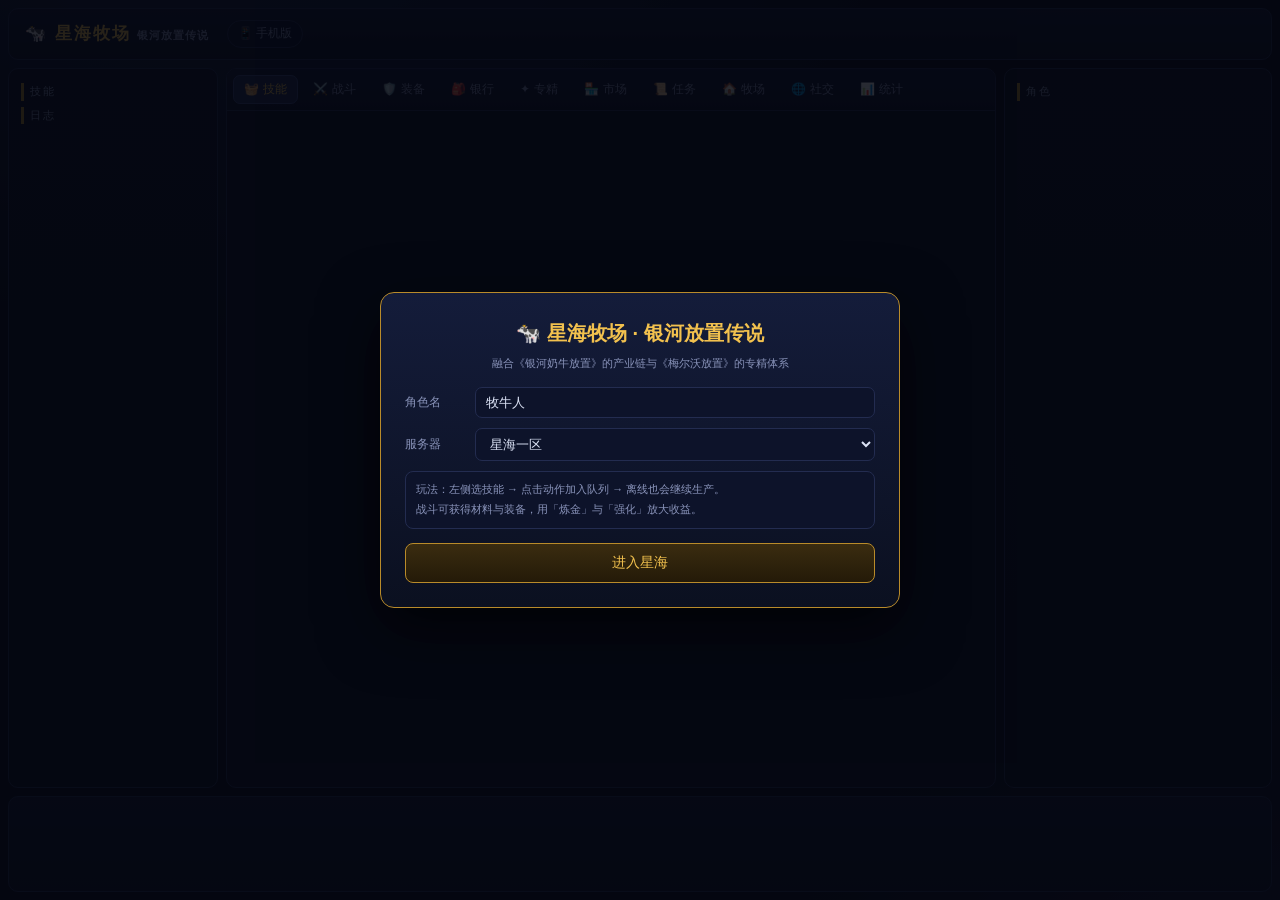
==== android/app/src/main/assets/index.html @ 7365a9fd "StarfieldRanch v1.0.0: galaxy idle game + Android APK project + CI" ====
<!DOCTYPE html>
<html lang="zh">
<head>
<meta charset="utf-8">
<meta name="viewport" content="width=device-width,initial-scale=1">
<title>星海牧场 · 银河放置传说</title>
<link rel="icon" href="data:image/svg+xml,%3Csvg xmlns='http://www.w3.org/2000/svg' viewBox='0 0 64 64'%3E%3Crect width='64' height='64' rx='14' fill='%230b1020'/%3E%3Ctext x='32' y='46' font-size='38' text-anchor='middle'%3E%F0%9F%90%84%3C/text%3E%3C/svg%3E">
<link rel="stylesheet" href="css/style.css">
<script>
/* 手机访问自动跳转手机版（加 ?nomobile=1 可强制留在桌面版） */
(function () {
  try {
    var ua = navigator.userAgent || '';
    var isM = /(iPhone|iPad|iPod|Android|Windows Phone|webOS|BlackBerry|Mobile)/i.test(ua);
    if (isM && !/nomobile=1/i.test(location.search)) location.replace('m.html');
  } catch (e) { }
})();
</script>
</head>
<body>
<div id="app">
  <header id="top">
    <div class="logo">🐄 星海牧场<span>银河放置传说</span></div>
    <a class="ts mobilelink" href="m.html">📱 手机版</a>
    <div id="topstats"></div>
  </header>

  <aside id="left">
    <div class="aside-t">技能</div>
    <div id="skilllist"></div>
    <div class="aside-t">日志</div>
    <div id="minilog"></div>
  </aside>

  <main id="center">
    <nav id="tabs"></nav>
    <div id="panel"></div>
  </main>

  <aside id="right">
    <div class="aside-t">角色</div>
    <div id="charcard"></div>
  </aside>

  <footer id="bottom">
    <div id="queuebar"></div>
  </footer>
</div>

<div id="toasts"></div>
<div id="modalwrap"></div>

<script src="js/data.js"></script>
<script src="js/data2.js"></script>
<script src="js/core.js"></script>
<script src="js/skills.js"></script>
<script src="js/combat.js"></script>
<script src="js/ui.js"></script>
<script src="js/ui2.js"></script>
<script src="js/main.js"></script>
</body>
</html>
---- android/app/src/main/assets/css/style.css ----
/* ============================================================
   星海牧场 · 星海夜色主题
   ============================================================ */
:root{
  --bg:#070a14; --bg2:#0b1020; --bg3:#111731; --bg4:#161d3a;
  --line:#232c50; --line2:#2f3a68;
  --gold:#f2c14e; --gold2:#b98b2a;
  --txt:#dbe2f5; --dim:#8892b8; --dim2:#5d6a95;
  --hp:#4fbf7a; --mp:#5b8dd6; --xp:#f2c14e;
  --ok:#5fd08a; --warn:#f0a13b; --bad:#f0645f; --pur:#a86ff0;
}
*{margin:0;padding:0;box-sizing:border-box}
html,body{height:100%}
body{
  background:radial-gradient(1200px 700px at 20% -10%,#172243 0%,transparent 60%),
             radial-gradient(900px 600px at 100% 110%,#1b1533 0%,transparent 55%),
             var(--bg);
  color:var(--txt);font:13px/1.6 "PingFang SC","Microsoft YaHei","Segoe UI",sans-serif;
  overflow:hidden;user-select:none;
}
::-webkit-scrollbar{width:8px;height:8px}
::-webkit-scrollbar-thumb{background:#2b3560;border-radius:4px}
::-webkit-scrollbar-track{background:transparent}

#app{position:absolute;inset:0;display:grid;
  grid-template-columns:210px 1fr 268px;
  grid-template-rows:52px 1fr 96px;
  grid-template-areas:"top top top" "left center right" "bottom bottom bottom";
  gap:8px;padding:8px}

/* ---------- 顶栏 ---------- */
#top{grid-area:top;display:flex;align-items:center;gap:18px;
  background:linear-gradient(180deg,var(--bg3),var(--bg2));
  border:1px solid var(--line);border-radius:10px;padding:0 16px}
.logo{font-size:17px;font-weight:700;color:var(--gold);letter-spacing:2px;white-space:nowrap}
.logo span{font-size:11px;color:var(--dim);margin-left:6px;letter-spacing:1px}
#topstats{display:flex;gap:16px;margin-left:auto;flex-wrap:wrap}
.ts{display:flex;align-items:center;gap:5px;background:#0d132a;border:1px solid var(--line);
  padding:3px 10px;border-radius:20px;font-size:12px}
.ts i{font-style:normal}
.mobilelink{text-decoration:none;color:#8892b8}
.mobilelink:hover{color:var(--gold);border-color:var(--gold2)}
.ts b{color:var(--gold);font-family:Georgia,serif}

/* ---------- 侧栏 ---------- */
#left,#right{background:linear-gradient(180deg,var(--bg2),#080c18);
  border:1px solid var(--line);border-radius:10px;overflow-y:auto;overflow-x:hidden}
#left{grid-area:left;padding:8px}
#right{grid-area:right;padding:8px}
.aside-t{font-size:11px;color:var(--dim);letter-spacing:2px;margin:6px 4px 6px;
  border-left:3px solid var(--gold2);padding-left:6px}

.skrow{display:flex;gap:8px;align-items:center;padding:5px 6px;border-radius:8px;cursor:pointer}
.skrow:hover{background:#141b36}
.skrow.on{background:#1b2447;box-shadow:inset 0 0 0 1px #34406f}
.skic{width:26px;height:26px;flex:0 0 26px;display:flex;align-items:center;justify-content:center;
  background:#0d132a;border:1px solid var(--line);border-radius:7px;font-size:15px}
.skmid{flex:1;min-width:0}
.sknm{font-size:12px;display:flex;justify-content:space-between}
.sknm span{color:var(--gold);font-size:11px;font-family:Georgia,serif}
.skbar{height:4px;background:#0d132a;border-radius:3px;margin-top:3px;overflow:hidden}
.skbar i{display:block;height:100%;background:linear-gradient(90deg,#7a5f1e,var(--gold))}

#minilog{margin-top:4px}
.lgline{font-size:11px;color:var(--dim);padding:3px 6px;border-bottom:1px dashed #1b2340;
  white-space:nowrap;overflow:hidden;text-overflow:ellipsis}

/* ---------- 角色卡 ---------- */
.ccard{padding:4px}
.cname{font-size:14px;color:var(--gold);display:flex;justify-content:space-between;align-items:baseline}
.cname span{font-size:10px;color:var(--dim)}
.cbar{position:relative;height:14px;background:#0d132a;border:1px solid var(--line);
  border-radius:3px;margin-top:5px;overflow:hidden}
.cbar i{position:absolute;left:0;top:0;bottom:0;transition:width .2s}
.cbar .hp{background:linear-gradient(90deg,#2c7a4c,var(--hp))}
.cbar .mp{background:linear-gradient(90deg,#2e4f8f,var(--mp))}
.cbar span{position:absolute;inset:0;text-align:center;font-size:10px;line-height:14px;
  text-shadow:0 1px 2px #000;font-family:Georgia,serif}
.cbuffs{display:flex;gap:3px;margin-top:5px;flex-wrap:wrap;min-height:18px}
.cbuffs span{background:#16203f;border:1px solid var(--line2);border-radius:4px;padding:0 3px;font-size:11px}
.cstats{display:grid;grid-template-columns:1fr 1fr;gap:3px;margin-top:6px}
.cstats div{display:flex;justify-content:space-between;background:#0d132a;border:1px solid var(--line);
  border-radius:5px;padding:2px 6px;font-size:11px}
.cstats span{color:var(--dim)}
.cstats b{color:var(--txt);font-family:Georgia,serif}
.cslots{display:grid;grid-template-columns:repeat(4,1fr);gap:4px;margin-top:8px}
.cslot{aspect-ratio:1;display:flex;align-items:center;justify-content:center;position:relative;
  background:#0d132a;border:1px solid var(--line);border-radius:7px;font-size:17px;cursor:pointer}
.cslot:hover{border-color:var(--gold2)}
.cslot em{position:absolute;right:1px;bottom:0;font-size:9px;color:var(--gold);font-style:normal}

/* ---------- 中央 ---------- */
#center{grid-area:center;display:flex;flex-direction:column;background:var(--bg2);
  border:1px solid var(--line);border-radius:10px;overflow:hidden}
#tabs{display:flex;gap:4px;padding:6px;border-bottom:1px solid var(--line);flex-wrap:wrap;
  background:linear-gradient(180deg,#131a35,#0d1226)}
.tab{display:flex;align-items:center;gap:4px;padding:4px 10px;border-radius:7px;cursor:pointer;
  font-size:12px;color:var(--dim);border:1px solid transparent}
.tab:hover{background:#182142}
.tab.on{background:#212c55;color:var(--gold);border-color:#3c4a80}
.tab span{font-size:12px}
#panel{flex:1;overflow-y:auto;padding:12px 14px}

/* ---------- 底部队列 ---------- */
#bottom{grid-area:bottom;background:linear-gradient(180deg,var(--bg3),var(--bg2));
  border:1px solid var(--line);border-radius:10px;padding:8px 12px;display:flex;align-items:center;gap:12px}
#queuebar{display:flex;align-items:center;gap:12px;width:100%;overflow-x:auto}
.qnow{display:flex;align-items:center;gap:10px;min-width:280px;flex:0 0 auto;
  background:#0d132a;border:1px solid var(--line);border-radius:8px;padding:6px 12px}
.qnow.idle{color:var(--dim);font-size:12px}
.qic{font-size:20px}
.qmid{flex:1;min-width:150px}
.qbar{height:8px;background:#080d1c;border-radius:4px;overflow:hidden;margin-top:3px}
.qbar i{display:block;height:100%;background:linear-gradient(90deg,#2f6ea8,#6cc2f5);width:0}
.qtime{font-family:Georgia,serif;color:var(--gold);font-size:13px;min-width:46px;text-align:right}
.qlist{display:flex;gap:6px;overflow-x:auto}
.qitem{background:#141b36;border:1px solid var(--line);border-radius:7px;padding:3px 8px;
  font-size:11px;white-space:nowrap;cursor:pointer}
.qitem em{color:var(--gold);font-style:normal;margin-left:4px}
.qclear{margin-left:auto;background:#2a1620;border:1px solid #5a2a35;color:#f08a8a;
  border-radius:7px;padding:4px 10px;font-size:11px;cursor:pointer;flex:0 0 auto}

/* ---------- 面板头 ---------- */
.ph{display:flex;gap:12px;align-items:center;background:linear-gradient(90deg,#141c3a,#0d1226);
  border:1px solid var(--line);border-radius:10px;padding:10px 14px;margin-bottom:10px}
.phic{font-size:30px}
.phtxt{flex:1;min-width:0}
.phtxt h2{font-size:16px;color:var(--gold);font-weight:600}
.phtxt p{font-size:11px;color:var(--dim)}
.phlv{text-align:right}
.phlv b{font-size:22px;color:var(--gold);font-family:Georgia,serif;display:block;line-height:1}
.phlv span{font-size:10px;color:var(--dim)}
.xpbar{position:relative;height:16px;background:#080d1c;border:1px solid var(--line);
  border-radius:4px;overflow:hidden;margin-bottom:8px}
.xpbar i{position:absolute;left:0;top:0;bottom:0;background:linear-gradient(90deg,#7a5f1e,var(--gold))}
.xpbar span{position:absolute;inset:0;text-align:center;font-size:10px;line-height:16px;
  text-shadow:0 1px 2px #000;font-family:Georgia,serif}
.xpbar.mob i{background:linear-gradient(90deg,#7a1e2c,#e05a5a)}

.chips{display:flex;gap:6px;flex-wrap:wrap;margin-bottom:10px}
.chip{background:#0d132a;border:1px solid var(--line);border-radius:16px;padding:3px 10px;font-size:11px;color:var(--dim)}
.chip b{color:var(--gold);font-family:Georgia,serif}
.sec{font-size:12px;color:var(--dim);letter-spacing:2px;margin:14px 0 8px;
  border-left:3px solid var(--gold2);padding-left:7px;display:flex;align-items:center}
.sec button{margin-left:8px}
.sub{font-size:11px;color:var(--dim);margin-bottom:8px}
.sub select{background:#0d132a;color:var(--txt);border:1px solid var(--line);border-radius:6px;padding:3px 6px}

/* ---------- 动作列表 ---------- */
.alist{display:flex;flex-direction:column;gap:6px}
.arow{display:flex;gap:10px;align-items:center;background:#0e1428;border:1px solid var(--line);
  border-radius:9px;padding:7px 10px}
.arow:hover{border-color:#33406f;background:#111834}
.arow.lock{opacity:.5}
.aic{width:34px;height:34px;flex:0 0 34px;display:flex;align-items:center;justify-content:center;
  background:#080d1c;border:1px solid var(--line);border-radius:8px;font-size:18px;position:relative}
.aic em{position:absolute;right:-2px;bottom:-3px;font-size:9px;background:#3a2c10;color:var(--gold);
  border-radius:4px;padding:0 3px;font-style:normal}
.amain{flex:1;min-width:0}
.anm{font-size:13px}
.anm .lk{font-style:normal;font-size:10px;color:var(--bad);margin-left:6px}
.ameta{font-size:11px;color:var(--dim);display:flex;gap:10px;flex-wrap:wrap}
.ameta .in{color:#e0b0b0}
.ameta .out{color:#a8d8b0}
.ameta .lack{color:var(--bad)}
.ameta2{font-size:10px;color:#6f7ba3;margin-top:2px}
.abtns{display:flex;gap:4px;flex:0 0 auto}
button{background:#1c2547;color:var(--txt);border:1px solid var(--line2);border-radius:6px;
  padding:4px 10px;font-size:11px;cursor:pointer;font-family:inherit}
button:hover{background:#28336a;border-color:var(--gold2)}
button.mini{padding:2px 7px;font-size:10px}
button.mini.gold{background:#3a2c10;border-color:var(--gold2);color:var(--gold)}
button.mini.red{background:#33151c;border-color:#5a2a35;color:#f08a8a}
button.big{display:block;width:100%;margin-top:14px;padding:10px;font-size:14px;
  background:linear-gradient(180deg,#3a2c10,#241a08);border:1px solid var(--gold2);color:var(--gold);border-radius:8px}
.dim{color:var(--dim);font-size:11px}

/* ---------- 战斗 ---------- */
.subs{display:grid;grid-template-columns:repeat(7,1fr);gap:6px;margin-bottom:10px}
.sub2{background:#0d132a;border:1px solid var(--line);border-radius:8px;padding:6px 4px;text-align:center}
.sub2 i{font-style:normal;font-size:16px;display:block}
.sub2 span{font-size:10px;color:var(--dim)}
.sub2 b{font-size:13px;color:var(--gold);font-family:Georgia,serif}
.sub2 .skbar{margin-top:3px}
.zones{display:grid;grid-template-columns:repeat(auto-fill,minmax(118px,1fr));gap:8px}
.zone{background:#0e1428;border:1px solid var(--line);border-radius:10px;padding:10px 6px;text-align:center;cursor:pointer}
.zone:hover{border-color:var(--gold2);background:#141c3b}
.zone.on{border-color:var(--gold);box-shadow:0 0 0 1px var(--gold2) inset}
.zone.lock{opacity:.45}
.zic{font-size:24px}
.znm{font-size:12px;margin-top:2px}
.zlv{font-size:10px;color:var(--dim)}
.zbtn{margin-top:5px;font-size:10px;background:#1c2547;border:1px solid var(--line2);
  border-radius:12px;padding:2px 0;color:var(--gold)}
.mob{background:#0e1428;border:1px solid var(--line);border-radius:10px;padding:10px}
.mobh{display:flex;gap:10px;align-items:center;margin-bottom:6px}
.mobic{font-size:30px}
.mobmeta{font-size:11px;color:var(--dim)}
.cds{display:flex;gap:5px;margin-top:8px;flex-wrap:wrap}
.cd{position:relative;background:#0a1024;border:1px solid var(--line);border-radius:7px;
  padding:4px 7px;font-size:15px}
.cd em{font-style:normal;font-size:9px;color:var(--ok);margin-left:2px}
.cd.cool{opacity:.45}
.cd.cool em{color:var(--warn)}
.bag{display:flex;gap:6px;flex-wrap:wrap}
.bagi{background:#0d132a;border:1px solid var(--line);border-radius:7px;padding:3px 8px;font-size:11px;cursor:pointer}
.bagi em{color:var(--gold);font-style:normal;margin-left:4px}
.clog{background:#080d1c;border:1px solid var(--line);border-radius:9px;padding:8px;max-height:190px;overflow-y:auto}
.cl{font-size:11px;padding:1px 0}
.cl.hit{color:#cfe0ff}.cl.crit{color:var(--gold)}.cl.miss{color:#6f7ba3}
.cl.ehit{color:#ff9a9a}.cl.dodge{color:#7fd3a0}.cl.kill{color:var(--ok)}
.cl.skill{color:var(--pur)}.cl.buff{color:#8ad8ff}.cl.proc{color:var(--warn)}
.cl.eat{color:#ffd08a}

/* ---------- 装备 ---------- */
.eqgrid{display:grid;grid-template-columns:repeat(auto-fill,minmax(140px,1fr));gap:8px}
.eqcell{background:#0e1428;border:1px solid var(--line);border-radius:10px;padding:8px;text-align:center}
.eqslot{font-size:28px;position:relative}
.eqslot em{position:absolute;right:6px;bottom:0;font-size:11px;color:var(--gold);font-style:normal}
.eqnm{font-size:12px;color:var(--gold);margin:3px 0}
.eqst{font-size:10px;color:var(--dim);min-height:26px}

/* ---------- 银行 ---------- */
.cats{display:flex;gap:6px;margin-bottom:10px;flex-wrap:wrap}
.cat{background:#0d132a;border:1px solid var(--line);border-radius:16px;padding:3px 12px;
  font-size:11px;cursor:pointer;color:var(--dim)}
.cat.on{background:#212c55;color:var(--gold);border-color:#3c4a80}
.igrid{display:grid;grid-template-columns:repeat(auto-fill,minmax(104px,1fr));gap:8px}
.icell{background:#0e1428;border:1px solid var(--line);border-radius:9px;padding:8px 4px;text-align:center}
.iic{font-size:24px}
.inm2{font-size:11px;white-space:nowrap;overflow:hidden;text-overflow:ellipsis}
.iq{font-size:12px;color:var(--gold);font-family:Georgia,serif}
.ibtns{display:flex;gap:3px;justify-content:center;margin-top:4px;flex-wrap:wrap}

/* ---------- 专精 ---------- */
.mcard{background:#0e1428;border:1px solid var(--line);border-radius:10px;padding:10px;margin-bottom:10px}
.mh{display:flex;gap:8px;align-items:baseline;cursor:pointer}
.mh span{margin-left:auto;font-size:11px;color:var(--dim)}
.pool{position:relative;height:18px;background:#080d1c;border:1px solid var(--line);
  border-radius:4px;overflow:hidden;margin:6px 0}
.pool i{position:absolute;left:0;top:0;bottom:0;background:linear-gradient(90deg,#3a2a6a,#a86ff0)}
.pool u{position:absolute;top:0;bottom:0;width:1px;background:#6a76a8}
.pool .c1{left:10%}.pool .c2{left:25%}.pool .c3{left:50%}.pool .c4{left:95%}
.pool span{position:absolute;inset:0;text-align:center;font-size:10px;line-height:18px;
  text-shadow:0 1px 2px #000;font-family:Georgia,serif}
.cp{display:flex;gap:6px;flex-wrap:wrap;font-size:10px}
.cp em{font-style:normal;background:#0a1024;border:1px solid var(--line);border-radius:10px;
  padding:2px 8px;color:#5d6a95}
.cp em.on{background:#2a1f4a;border-color:#5c3f9a;color:#c9a6ff}
.mlist{margin-top:8px;display:flex;flex-direction:column;gap:3px}
.mrow{display:flex;gap:8px;align-items:center;font-size:11px}
.mn{flex:0 0 150px;white-space:nowrap;overflow:hidden;text-overflow:ellipsis}
.mb{flex:1;height:8px;background:#080d1c;border-radius:4px;overflow:hidden}
.mb i{display:block;height:100%;background:linear-gradient(90deg,#4a2f8a,#a86ff0)}
.mv{flex:0 0 46px;text-align:right;color:var(--gold);font-family:Georgia,serif}

/* ---------- 市场 / 任务 / 建筑 / 社交 ---------- */
.orders,.tasks,.houses,.glist,.lb,.chat{display:flex;flex-direction:column;gap:8px}
.order,.task,.house,.gi,.lbr,.ch{background:#0e1428;border:1px solid var(--line);border-radius:9px;padding:8px 10px}
.order{display:flex;gap:10px;align-items:center;flex-wrap:wrap}
.oic{font-size:22px}
.omn{flex:1;min-width:160px;font-size:12px}
.omn .buy{color:var(--ok)}.omn .sell2{color:var(--warn)}
.op{font-size:11px;color:var(--dim)}
.order.done{opacity:.4}
.task{display:flex;gap:10px;align-items:center;border-left:3px solid var(--gold);flex-wrap:wrap}
.tdiff{font-size:10px;border-radius:5px;padding:1px 7px;color:#0b1020;font-weight:700}
.tmain{flex:1;min-width:180px}
.tt{font-size:12px}
.trw{font-size:11px;color:var(--gold);margin-top:3px}
.tbtns{display:flex;gap:4px;flex-wrap:wrap}
.houses{display:grid;grid-template-columns:repeat(auto-fill,minmax(230px,1fr));gap:8px}
.house p{font-size:10px;color:var(--dim);margin:4px 0}
.hh{display:flex;gap:6px;align-items:baseline}
.hh span{margin-left:auto;font-size:11px;color:var(--gold);font-family:Georgia,serif}
.hc{font-size:11px;color:#b9c4e8;margin-bottom:5px}
.maxed{font-size:11px;color:var(--ok)}
.shop{display:grid;grid-template-columns:repeat(auto-fill,minmax(210px,1fr));gap:8px}
.shopi{background:#0e1428;border:1px solid var(--line);border-radius:9px;padding:8px}
.shopi.lock{opacity:.45}
.shopi b{font-size:12px;color:var(--gold)}
.shopi p{font-size:10px;color:var(--dim);margin:3px 0}
.sbtn{display:flex;justify-content:space-between;align-items:center;font-size:11px}
.guild{background:#0e1428;border:1px solid var(--line);border-radius:9px;padding:10px}
.gi,.lbr{display:flex;gap:8px;align-items:center}
.gi em,.lbr .rl{margin-left:auto;font-size:11px;color:var(--gold);font-family:Georgia,serif;font-style:normal}
.rk{width:24px;text-align:center;color:var(--dim);font-family:Georgia,serif}
.lbr.me{background:#1a2340;border-color:var(--gold2)}
.lbr.me .rn{color:var(--gold)}
.chat{max-height:260px;overflow-y:auto}
.ch{font-size:11px;padding:2px 0;border-bottom:1px dashed #1b2340}
.ch b{color:#8ad8ff}
.sgrid{display:grid;grid-template-columns:repeat(auto-fill,minmax(130px,1fr));gap:8px}
.sbox{background:#0e1428;border:1px solid var(--line);border-radius:9px;padding:8px;text-align:center}
.sbox span{display:block;font-size:10px;color:var(--dim)}
.sbox b{font-size:16px;color:var(--gold);font-family:Georgia,serif}

/* ---------- 弹窗 / 提示 ---------- */
#modalwrap{position:fixed;inset:0;background:rgba(4,7,16,.85);display:none;
  align-items:center;justify-content:center;z-index:100}
.modal{background:linear-gradient(180deg,#141c3a,#0b1020);border:1px solid var(--gold2);
  border-radius:14px;padding:24px;width:min(520px,92vw);box-shadow:0 20px 60px rgba(0,0,0,.7)}
.modal h1{font-size:20px;color:var(--gold);text-align:center}
.modal h2{font-size:17px;color:var(--gold);text-align:center}
.modal .sub{font-size:11px;color:var(--dim);text-align:center;margin:6px 0 14px}
.frow{display:flex;align-items:center;gap:10px;margin-bottom:10px}
.frow label{width:60px;font-size:12px;color:var(--dim)}
.frow input,.frow select{flex:1;background:#0d132a;border:1px solid var(--line);
  border-radius:7px;padding:7px 10px;color:var(--txt);font-family:inherit;font-size:13px}
.tips{font-size:11px;color:var(--dim);background:#0d132a;border:1px solid var(--line);
  border-radius:8px;padding:8px 10px;line-height:1.8}
.offgrid{display:grid;grid-template-columns:repeat(3,1fr);gap:8px}
.offgrid div{background:#0d132a;border:1px solid var(--line);border-radius:8px;padding:8px;text-align:center}
.offgrid span{display:block;font-size:10px;color:var(--dim)}
.offgrid b{font-size:16px;color:var(--gold);font-family:Georgia,serif}
#toasts{position:fixed;top:64px;left:50%;transform:translateX(-50%);z-index:200;
  display:flex;flex-direction:column;gap:6px;align-items:center;pointer-events:none}
.toast{background:#1a2340;border:1px solid var(--gold2);color:var(--gold);
  border-radius:20px;padding:6px 18px;font-size:12px;animation:tin .2s;box-shadow:0 4px 16px rgba(0,0,0,.5)}
.toast.out{opacity:0;transition:opacity .4s}
@keyframes tin{from{opacity:0;transform:translateY(-8px)}to{opacity:1;transform:none}}

/* ---------- 窄屏 ---------- */
@media(max-width:1100px){
  #app{grid-template-columns:170px 1fr;grid-template-areas:"top top" "left center" "bottom bottom"}
  #right{display:none}
}
@media(max-width:760px){
  #app{grid-template-columns:1fr;grid-template-rows:52px 1fr 96px;
    grid-template-areas:"top" "center" "bottom"}
  #left{display:none}
  .subs{grid-template-columns:repeat(4,1fr)}
}
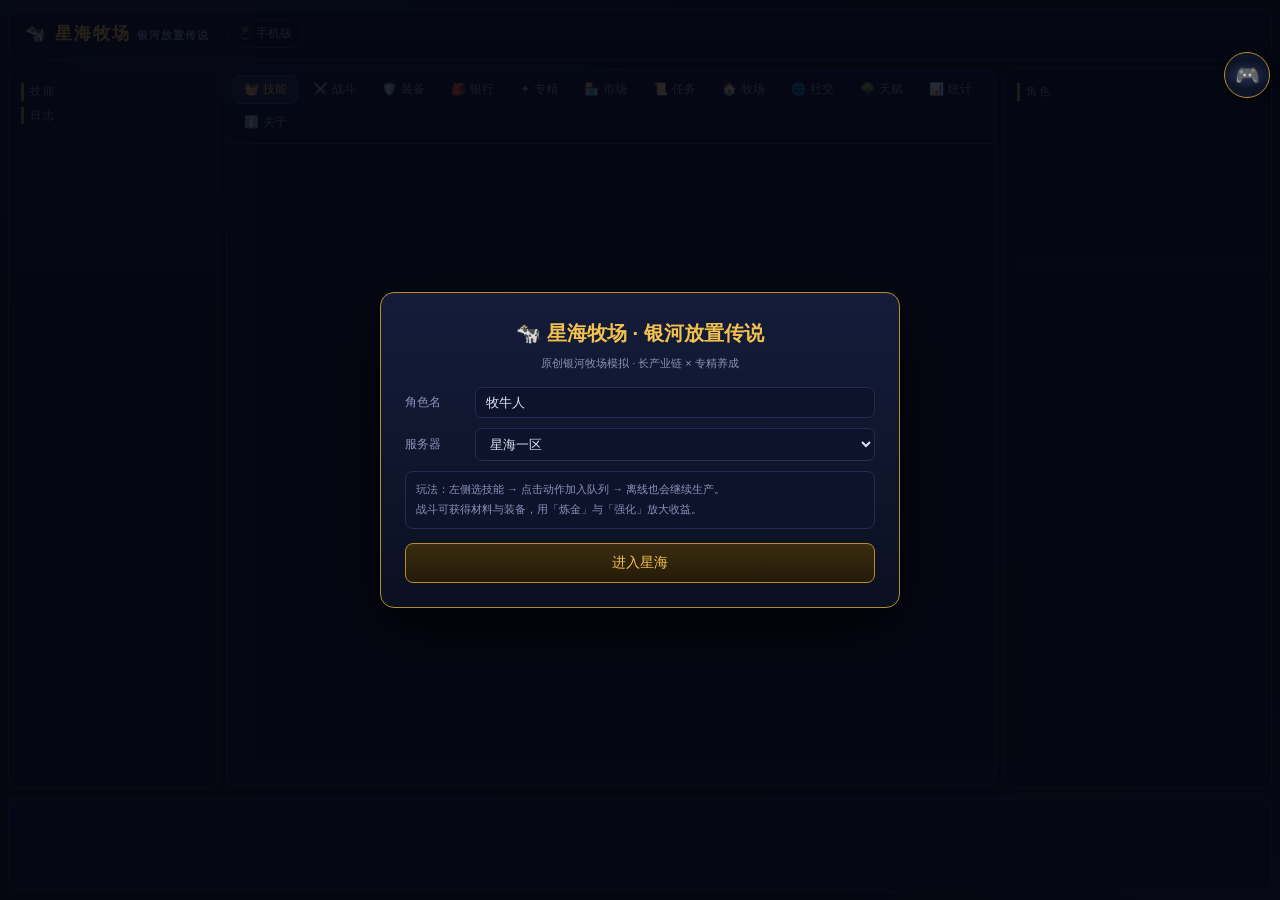
==== commit abe015f7: "feat(entertainment): floating entertainment panel with 2D racer and slots minigames" ====
--- a/android/app/src/main/assets/index.html
+++ b/android/app/src/main/assets/index.html
@@ -55,8 +55,13 @@
 <script src="js/core.js"></script>
 <script src="js/skills.js"></script>
 <script src="js/combat.js"></script>
+<script src="js/world.js"></script>
+<script src="js/tutorial.js"></script>
+<script src="js/backup.js"></script>
+<script src="js/talents.js"></script>
 <script src="js/ui.js"></script>
 <script src="js/ui2.js"></script>
 <script src="js/main.js"></script>
+<script src="js/entertainment.js"></script>
 </body>
 </html>
--- a/android/app/src/main/assets/css/style.css
+++ b/android/app/src/main/assets/css/style.css
@@ -119,6 +119,10 @@
 .qitem em{color:var(--gold);font-style:normal;margin-left:4px}
 .qclear{margin-left:auto;background:#2a1620;border:1px solid #5a2a35;color:#f08a8a;
   border-radius:7px;padding:4px 10px;font-size:11px;cursor:pointer;flex:0 0 auto}
+/* 队列槽位扩展入口 */
+.qcap{font-size:11px;color:var(--dim);padding:3px 0 1px}
+.qunlock{font-size:11px;color:var(--gold);cursor:pointer;padding:3px 0}
+.qunlock:hover{text-decoration:underline}
 
 /* ---------- 面板头 ---------- */
 .ph{display:flex;gap:12px;align-items:center;background:linear-gradient(90deg,#141c3a,#0d1226);
@@ -331,3 +335,26 @@
   #left{display:none}
   .subs{grid-template-columns:repeat(4,1fr)}
 }
+
+/* ---------- 天赋树 ---------- */
+.tlp { font-size:12px; color:#b8c2e0; padding:8px 10px; background:#0d132a; border:1px solid #232c50; border-radius:9px; margin-bottom:8px; }
+.tlp b { color:#f2c14e; font-size:14px; }
+.tl-need { color:#8892b8; }
+.tl-tree { background:#0d132a; border:1px solid #232c50; border-radius:11px; padding:9px; margin-bottom:9px; }
+.tl-th { display:flex; align-items:center; gap:7px; padding-bottom:6px; border-bottom:1px solid #1a2138; margin-bottom:6px; }
+.tl-ic { font-size:17px; }
+.tl-th b { font-size:13px; color:#f2c14e; }
+.tl-th s { font-size:10px; color:#8892b8; text-decoration:none; }
+.tl-row { margin-bottom:6px; }
+.tl-row.cap { padding-top:5px; border-top:1px dashed #232c50; }
+.tl-tier { font-size:9px; color:#6b7699; margin-bottom:3px; letter-spacing:1px; }
+.tl-n { background:#080d1c; border:1px solid #232c50; border-radius:8px; padding:7px 8px; margin-bottom:5px; cursor:pointer; }
+.tl-n:hover { border-color:#3a4570; }
+.tl-n.lock { opacity:0.45; cursor:default; }
+.tl-n.on { border-color:#b98b2a; background:linear-gradient(180deg, rgba(242,193,78,0.10), rgba(13,19,42,0.9)); }
+.tl-nh { display:flex; align-items:center; gap:6px; }
+.tl-nh i { font-style:normal; font-size:14px; }
+.tl-nh b { font-size:12px; color:#e9edfb; }
+.tl-nh u { margin-left:auto; font-size:9px; color:#f2c14e; text-decoration:none; }
+.tl-nd { font-size:11px; color:#a3adc9; line-height:1.6; margin-top:2px; }
+.tl-nlock { font-size:10px; color:#6b7699; margin-top:2px; }
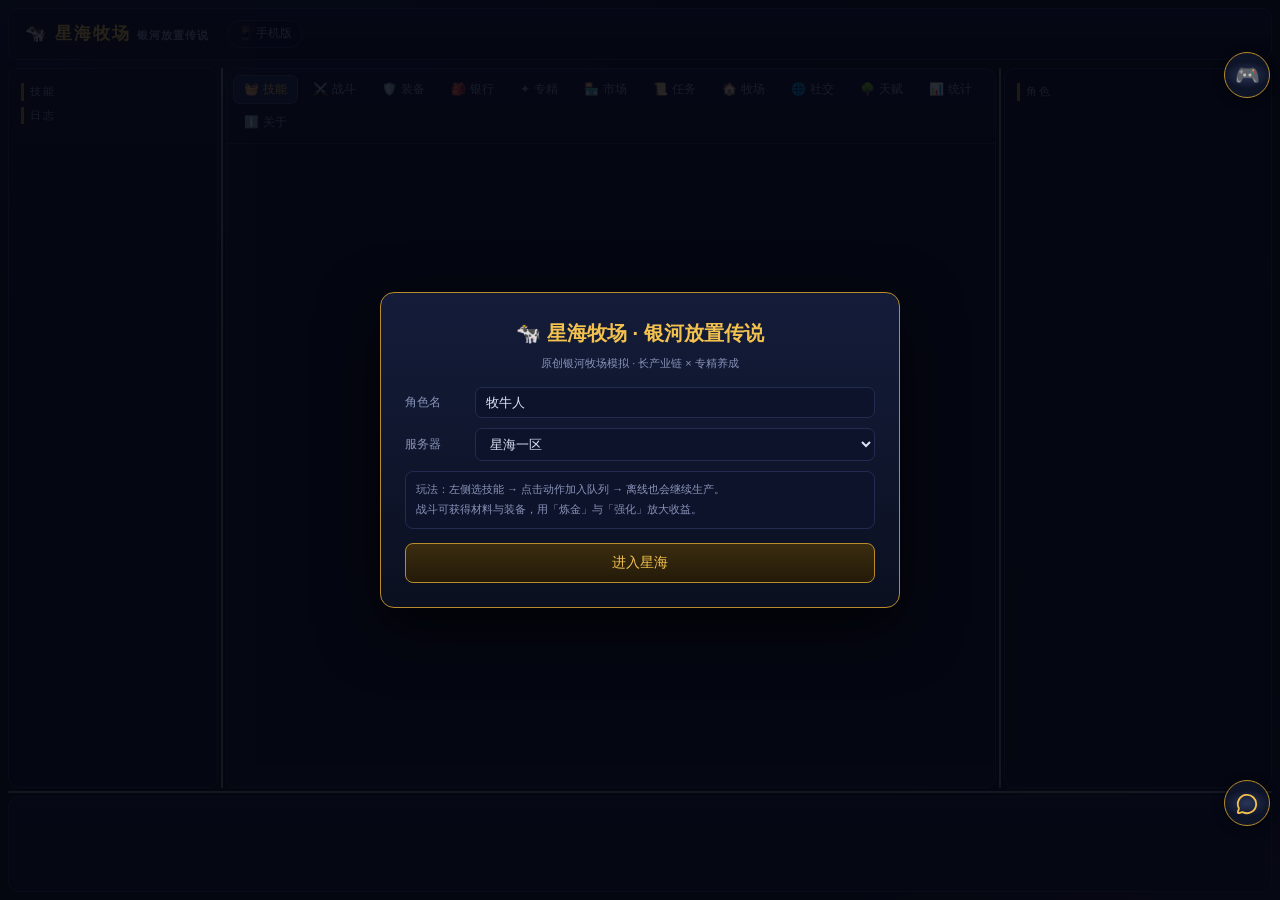
==== commit 0f125dc9: "feat(chat+resplit): floating draggable world-chat panel with Lucide(ISC) icons; resizable split bars" ====
--- a/android/app/src/main/assets/index.html
+++ b/android/app/src/main/assets/index.html
@@ -62,6 +62,8 @@
 <script src="js/ui.js"></script>
 <script src="js/ui2.js"></script>
 <script src="js/main.js"></script>
+<script src="js/resplit.js"></script>
 <script src="js/entertainment.js"></script>
+<script src="js/chatbox.js"></script>
 </body>
 </html>
